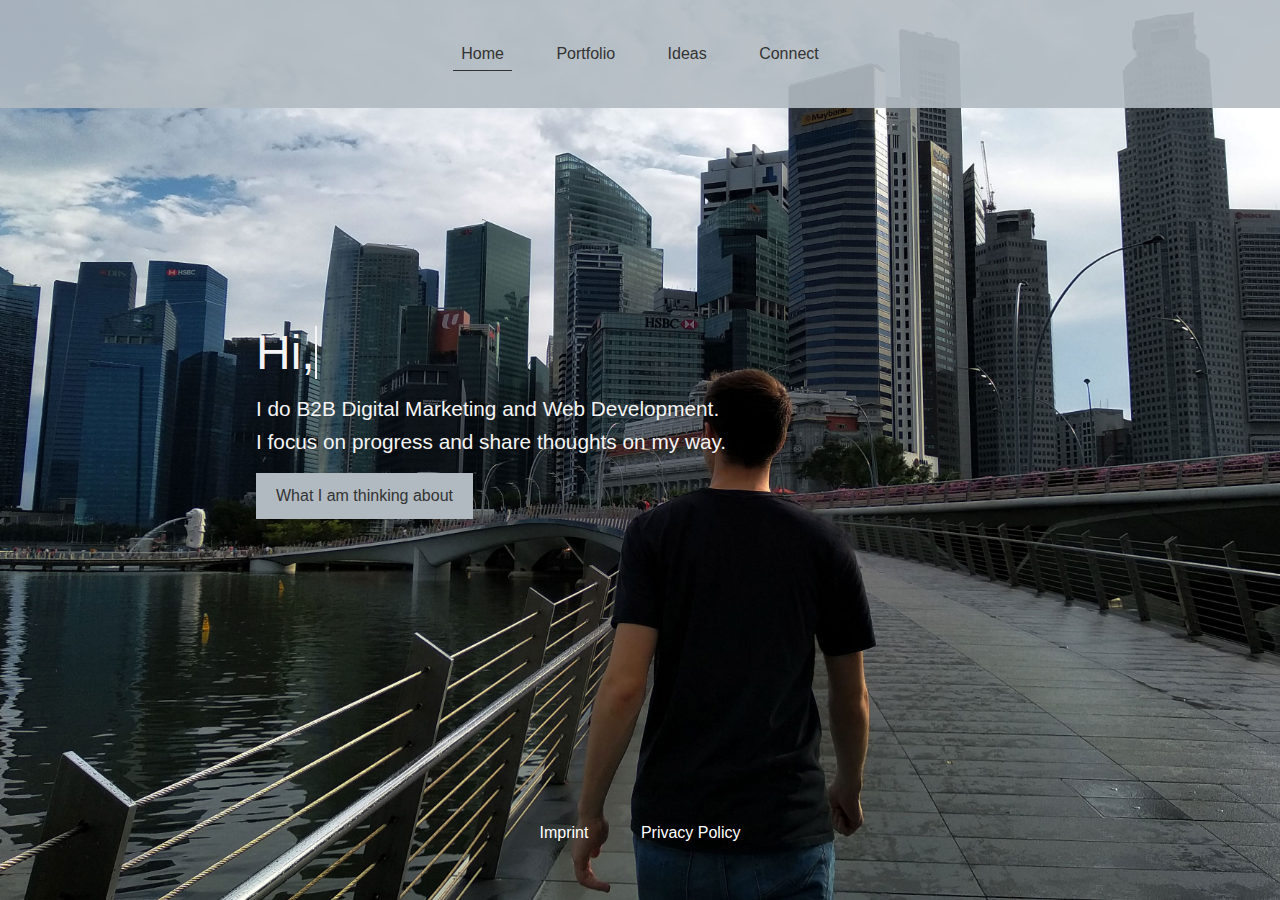
==== index.html @ fb4bdd45 "typewriter" ====
<!DOCTYPE html>
<html lang="en">
<head>
   <meta charset="UTF-8">
   <meta name="viewport" content="width=device-width, initial-scale=1.0">
   <title>Paul Nispel | Home</title>
   <link rel="shortcut icon" type="image/png" href="images/favicon-32x32.png">
   <meta name="description" content="Paul Nispel | Digital Marketing, Marketing Automation, Web Development. Sharing ideas on the way.">
   <!-- <script rel="preload" src="https://kit.fontawesome.com/e5358b6c4d.js" crossorigin="anonymous"></script> -->
   <link rel="stylesheet" href="css/main.css">
   <link rel="stylesheet" href="webfonts-css/all.min.css">
   <link rel="stylesheet" href="css/main-mobile.css">
   <script src="js/typewriter-min.js"></script>
   <link href="https://fonts.googleapis.com/css2?family=Roboto:ital,wght@0,100;0,300;0,400;0,500;0,700;1,300;1,400&display=swap" rel="stylesheet">
</head>
<body id="main-body">
   <div class="showcase-img-wrap"></div>
   <div id="main-nav">
      <ul class="list">
         <li><a class="current" href="#">Home</a></li>
         <li><a href="portfolio.html">Portfolio</a></li>
         <li><a href="ideas.html">Ideas</a></li>
         <li><a class="connect" href="connect.html">Connect</a></li>
      </ul>
   </div>
   <div class="container showcase-content">
      <h1>Hi, I'm Paul.</h1>
      <p>I do B2B Digital Marketing and Web Development.</p>
      <p>I focus on progress and share thoughts on my way.</p>
      <a class="btn btn-primary" href="ideas.html">What I am thinking about</a>
   </div>
   <footer class="main-footer">
      <ul class="list-dark-bg">
      <li><a href="imprint.html">Imprint</a></li>
      <li><a href="privacypolicy.html">Privacy Policy</a></li>
      </ul>
   </footer>
</body>
</html>
---- css/main.css ----
* {
  margin: 0;
  padding: 0; }

body {
  font-family: 'poppins', Arial, Helvetica, sans-serif;
  line-height: 1.6;
  height: 100vh; }

a {
  text-decoration: none;
  color: #333; }

img {
  width: 100%; }

.current {
  border-bottom: 1px #333 solid; }

/* Utility classes */
.container {
  width: 80%;
  margin: auto; }

.btn {
  padding: 10px 20px;
  display: inline-block;
  margin-top: 15px;
  font-weight: 500; }
  .btn-primary {
    background-color: #b1bac1;
    transition: 0.4s; }
    .btn-primary:hover {
      background-color: white;
      transition: background-color 0.4s; }

.list {
  list-style: none;
  z-index: 10; }
  .list li {
    display: inline; }
    .list li a {
      padding: 0.5rem 0.5rem;
      margin: 0 1rem;
      color: #333; }
      .list li a:hover {
        border-bottom: 1px #333 solid; }
  .list-dark-bg li {
    display: inline; }
    .list-dark-bg li a {
      padding: 0.5rem 0.5rem;
      margin: 0 1rem;
      color: white;
      font-weight: 200; }

/* main */
#main-nav {
  background-color: rgba(177, 186, 193, 0.7);
  transition: 0.4s;
  min-height: 12vh;
  display: flex;
  align-items: center;
  justify-content: center;
  top: 0;
  width: 100%;
  position: absolute;
  font-weight: 500; }
  #main-nav:hover {
    background-color: rgba(177, 186, 193, 0.9);
    transition: 0.4s; }

#showcase {
  height: 100%;
  width: 100%; }

.showcase-img-wrap {
  background: url(../images/me_singapore_3-min.jpg);
  height: 100vh;
  left: 0;
  background-size: cover;
  background-position: center;
  animation-name: move-bg;
  position: relative;
  animation-duration: 20s;
  animation-iteration-count: infinite;
  animation-direction: alternate; }
  .showcase-img-wrap:before {
    content: '';
    position: absolute;
    top: 0;
    left: 0;
    height: 100%;
    width: 100%; }

@keyframes move-bg {
  0% {
    transform: scale(1) translateX(0px); }
  100% {
    transform: scale(1.15) translateX(10px); } }

#main-body {
  overflow: hidden; }

.showcase-content {
  position: absolute;
  top: 35%;
  left: 20%;
  color: #f4f4f4;
  width: 40%; }
  .showcase-content h1 {
    font-size: 3rem;
    font-weight: 500; }
  .showcase-content p {
    font-size: 1.3rem; }

.main-footer {
  display: flex;
  justify-content: center;
  align-items: center;
  width: 100%;
  position: absolute;
  bottom: 6vh; }

span {
  border-right: .05em solid;
  animation: caret 1s steps(1) infinite; }

@keyframes caret {
  50% {
    border-color: transparent; } }

@media (max-width: 768px) {
  * {
    overflow: hidden; }
  .showcase-content {
    left: 10%;
    top: 30vh;
    width: 60%; }
    .showcase-content h1, .showcase-content p {
      text-shadow: 0 0 10px #333;
      color: white; }
    .showcase-content h1 {
      font-size: 35px; }
  .showcase-img-wrap:before {
    background: #000;
    opacity: 0.2; } }

@media (max-width: 560px) {
  .list li a {
    margin: 5px;
    padding: 0; }
  .showcase-content p, a {
    font-size: 1.1rem; } }

@media (max-width: 400px) {
  body {
    overflow: hidden; }
  .list li a {
    margin: 5px;
    padding: 0; }
  .showcase-content p, a {
    font-size: 1rem; } }
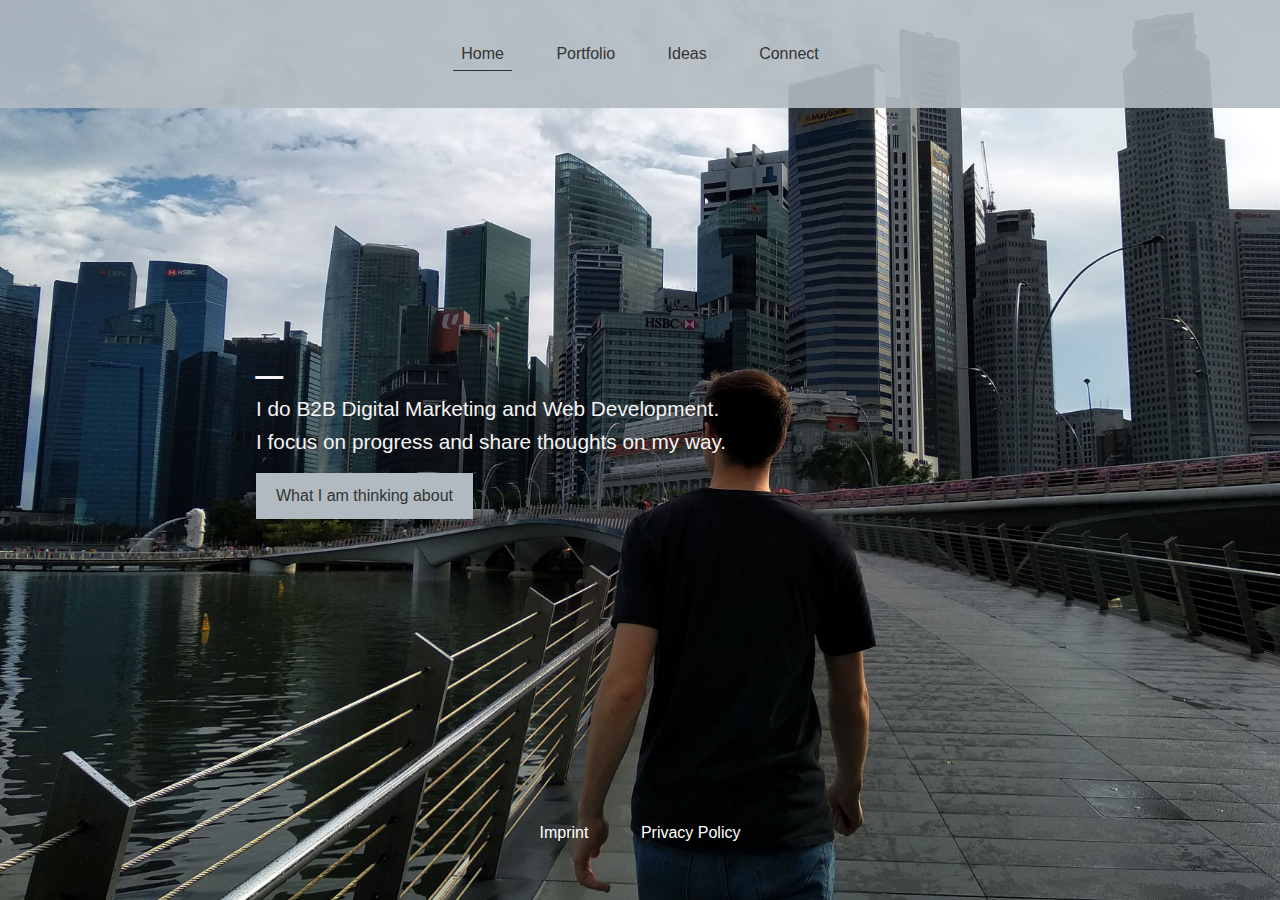
==== commit 55a776fd: "Delay typewriter function + page nav fix" ====
--- a/index.html
+++ b/index.html
@@ -10,7 +10,6 @@
    <link rel="stylesheet" href="css/main.css">
    <link rel="stylesheet" href="webfonts-css/all.min.css">
    <link rel="stylesheet" href="css/main-mobile.css">
-   <script src="js/typewriter-min.js"></script>
    <link href="https://fonts.googleapis.com/css2?family=Roboto:ital,wght@0,100;0,300;0,400;0,500;0,700;1,300;1,400&display=swap" rel="stylesheet">
 </head>
 <body id="main-body">
@@ -24,7 +23,7 @@
       </ul>
    </div>
    <div class="container showcase-content">
-      <h1>Hi, I'm Paul.</h1>
+      <h1>_</h1>
       <p>I do B2B Digital Marketing and Web Development.</p>
       <p>I focus on progress and share thoughts on my way.</p>
       <a class="btn btn-primary" href="ideas.html">What I am thinking about</a>
@@ -35,5 +34,6 @@
       <li><a href="privacypolicy.html">Privacy Policy</a></li>
       </ul>
    </footer>
+   <script src="js/typewriter-min.js"></script>
 </body>
 </html>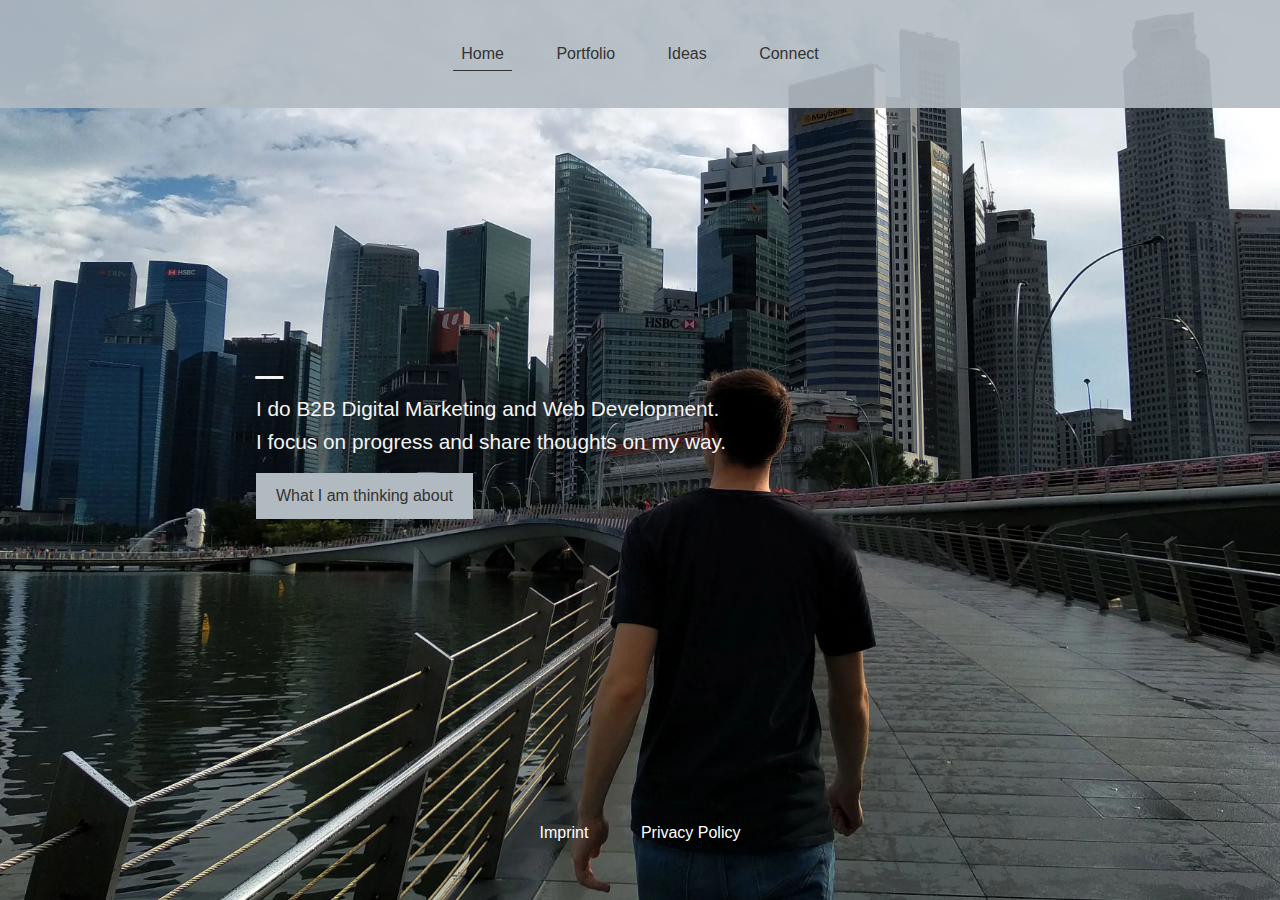
==== commit 143d0281: "Webp images" ====
--- a/index.html
+++ b/index.html
@@ -1,17 +1,24 @@
 <!DOCTYPE html>
 <html lang="en">
+
 <head>
    <meta charset="UTF-8">
    <meta name="viewport" content="width=device-width, initial-scale=1.0">
    <title>Paul Nispel | Home</title>
+   <meta name="description"
+      content="Paul Nispel | Home | Paul Nispel is a B2B Digital Marketing and Automation Enthusiast. He is also a Freelancer and blogs about his development and other topics.">
    <link rel="shortcut icon" type="image/png" href="images/favicon-32x32.png">
-   <meta name="description" content="Paul Nispel | Digital Marketing, Marketing Automation, Web Development. Sharing ideas on the way.">
+   <meta name="description"
+      content="Paul Nispel | Digital Marketing, Marketing Automation, Web Development. Sharing ideas on the way.">
    <!-- <script rel="preload" src="https://kit.fontawesome.com/e5358b6c4d.js" crossorigin="anonymous"></script> -->
    <link rel="stylesheet" href="css/main.css">
    <link rel="stylesheet" href="webfonts-css/all.min.css">
    <link rel="stylesheet" href="css/main-mobile.css">
-   <link href="https://fonts.googleapis.com/css2?family=Roboto:ital,wght@0,100;0,300;0,400;0,500;0,700;1,300;1,400&display=swap" rel="stylesheet">
+   <link
+      href="https://fonts.googleapis.com/css2?family=Roboto:ital,wght@0,100;0,300;0,400;0,500;0,700;1,300;1,400&display=swap"
+      rel="stylesheet">
 </head>
+
 <body id="main-body">
    <div class="showcase-img-wrap"></div>
    <div id="main-nav">
@@ -30,10 +37,11 @@
    </div>
    <footer class="main-footer">
       <ul class="list-dark-bg">
-      <li><a href="imprint.html">Imprint</a></li>
-      <li><a href="privacypolicy.html">Privacy Policy</a></li>
+         <li><a href="imprint.html">Imprint</a></li>
+         <li><a href="privacypolicy.html">Privacy Policy</a></li>
       </ul>
    </footer>
    <script src="js/typewriter-min.js"></script>
 </body>
+
 </html>--- a/css/main.css
+++ b/css/main.css
@@ -74,7 +74,7 @@
   width: 100%; }
 
 .showcase-img-wrap {
-  background: url(../images/me_singapore_3-min.jpg);
+  background: url(../images/me_singapore_3_min.webp);
   height: 100vh;
   left: 0;
   background-size: cover;
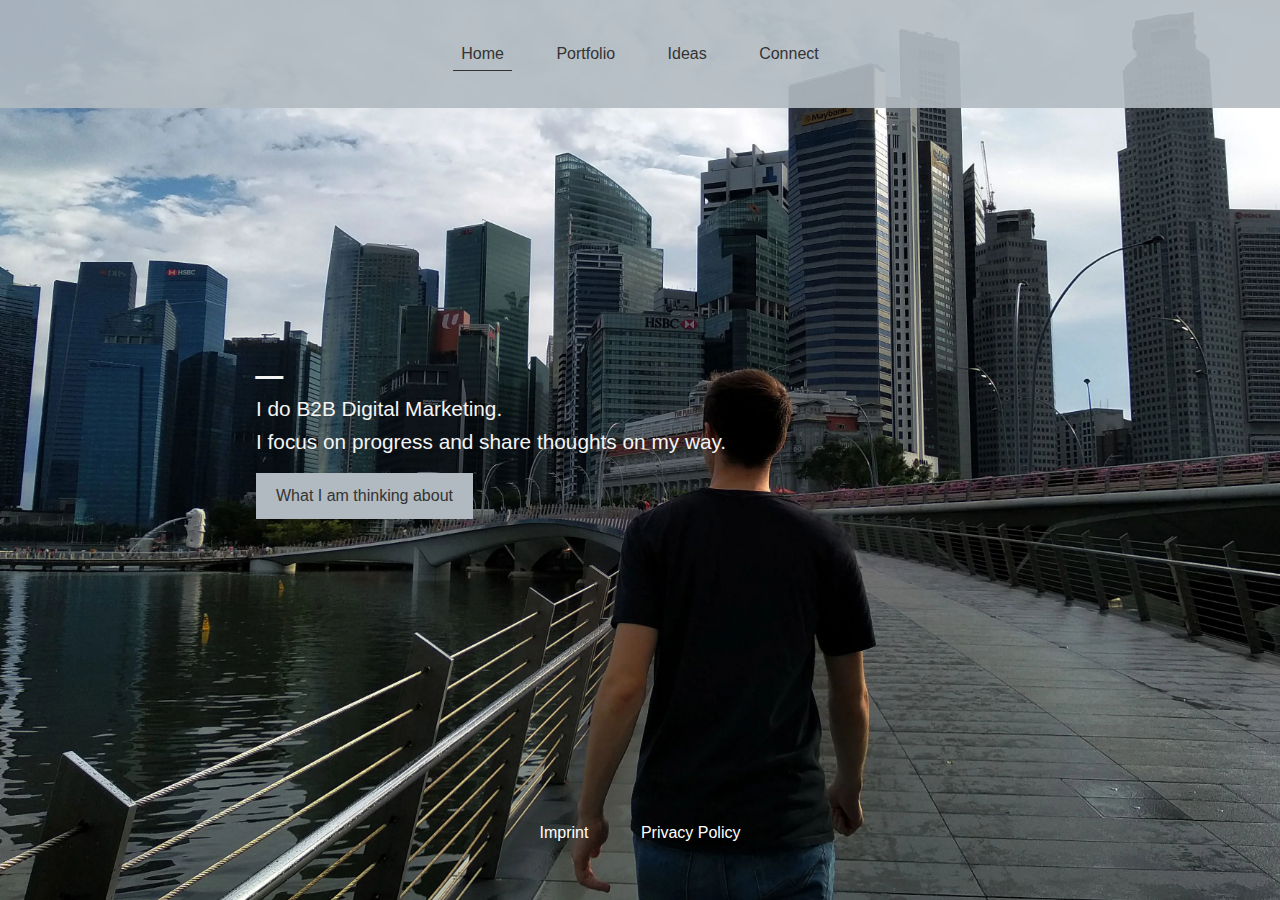
==== commit b4173505: "Updates" ====
--- a/index.html
+++ b/index.html
@@ -6,10 +6,10 @@
    <meta name="viewport" content="width=device-width, initial-scale=1.0">
    <title>Paul Nispel | Home</title>
    <meta name="description"
-      content="Paul Nispel | Home | Paul Nispel is a B2B Digital Marketing and Automation Enthusiast. He is also a Freelancer and blogs about his development and other topics.">
+      content="Home of Paul Nispel. Paul is a B2B Digital Marketing Enthusiast. He is also a Freelancer and blogs about personal development, psychology and other topics.">
    <link rel="shortcut icon" type="image/png" href="images/favicon-32x32.png">
-   <meta name="description"
-      content="Paul Nispel | Digital Marketing, Marketing Automation, Web Development. Sharing ideas on the way.">
+   <meta property=“og:image”
+      content="https://raw.githubusercontent.com/NeroPN/paul-nispel-com/master/images/me_singapore_3-min.jpg" />
    <!-- <script rel="preload" src="https://kit.fontawesome.com/e5358b6c4d.js" crossorigin="anonymous"></script> -->
    <link rel="stylesheet" href="css/main.css">
    <link rel="stylesheet" href="webfonts-css/all.min.css">
@@ -24,21 +24,21 @@
    <div id="main-nav">
       <ul class="list">
          <li><a class="current" href="#">Home</a></li>
-         <li><a href="portfolio.html">Portfolio</a></li>
-         <li><a href="ideas.html">Ideas</a></li>
-         <li><a class="connect" href="connect.html">Connect</a></li>
+         <li><a href="portfolio">Portfolio</a></li>
+         <li><a href="ideas">Ideas</a></li>
+         <li><a class="connect" href="connect">Connect</a></li>
       </ul>
    </div>
    <div class="container showcase-content">
       <h1>_</h1>
-      <p>I do B2B Digital Marketing and Web Development.</p>
+      <p>I do B2B Digital Marketing.</p>
       <p>I focus on progress and share thoughts on my way.</p>
-      <a class="btn btn-primary" href="ideas.html">What I am thinking about</a>
+      <a class="btn btn-primary" href="ideas">What I am thinking about</a>
    </div>
    <footer class="main-footer">
       <ul class="list-dark-bg">
-         <li><a href="imprint.html">Imprint</a></li>
-         <li><a href="privacypolicy.html">Privacy Policy</a></li>
+         <li><a href="imprint">Imprint</a></li>
+         <li><a href="privacypolicy">Privacy Policy</a></li>
       </ul>
    </footer>
    <script src="js/typewriter-min.js"></script>
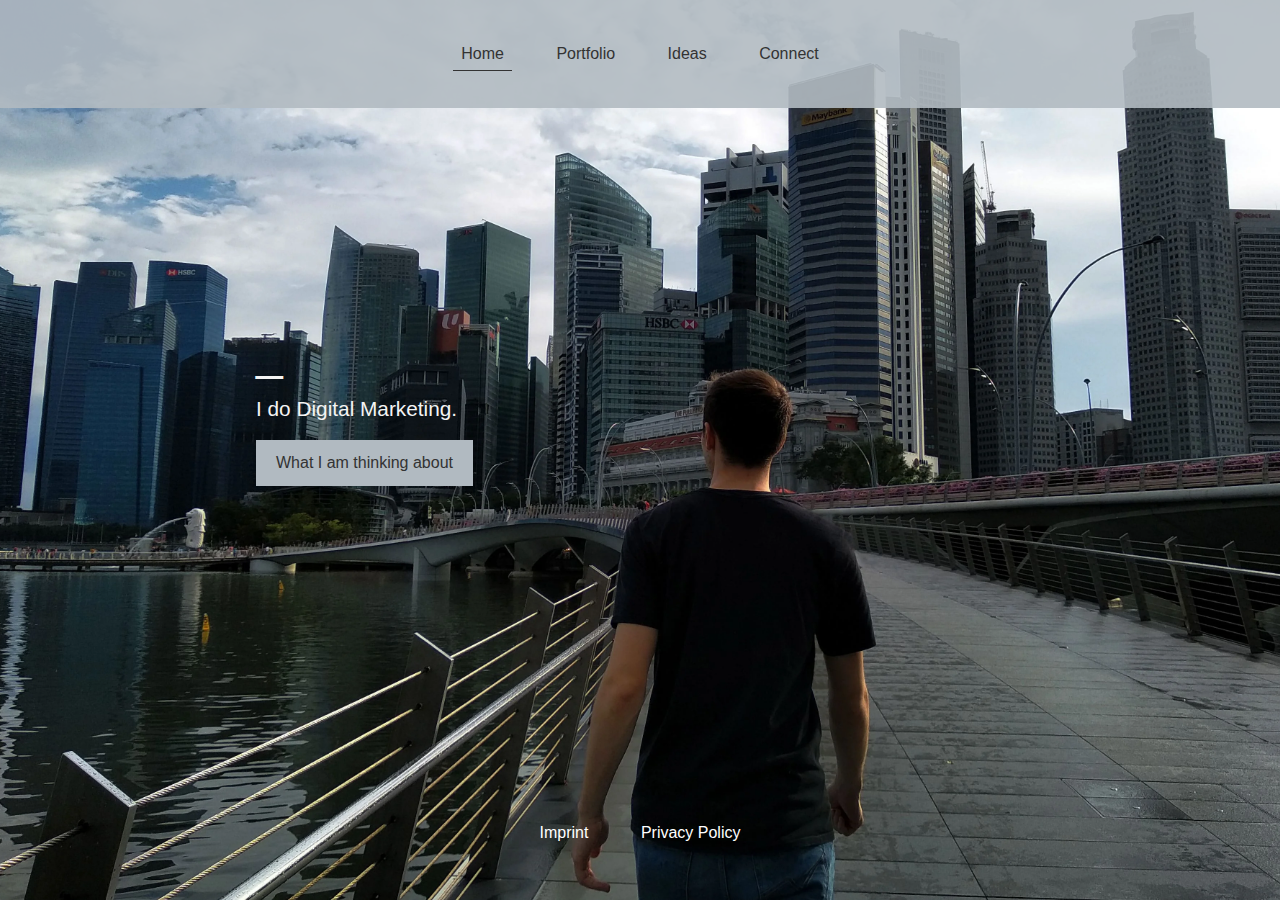
==== commit d5e84c4a: "Portfolio update" ====
--- a/index.html
+++ b/index.html
@@ -31,8 +31,7 @@
    </div>
    <div class="container showcase-content">
       <h1>_</h1>
-      <p>I do B2B Digital Marketing.</p>
-      <p>I focus on progress and share thoughts on my way.</p>
+      <p>I do Digital Marketing.</p>
       <a class="btn btn-primary" href="ideas">What I am thinking about</a>
    </div>
    <footer class="main-footer">
